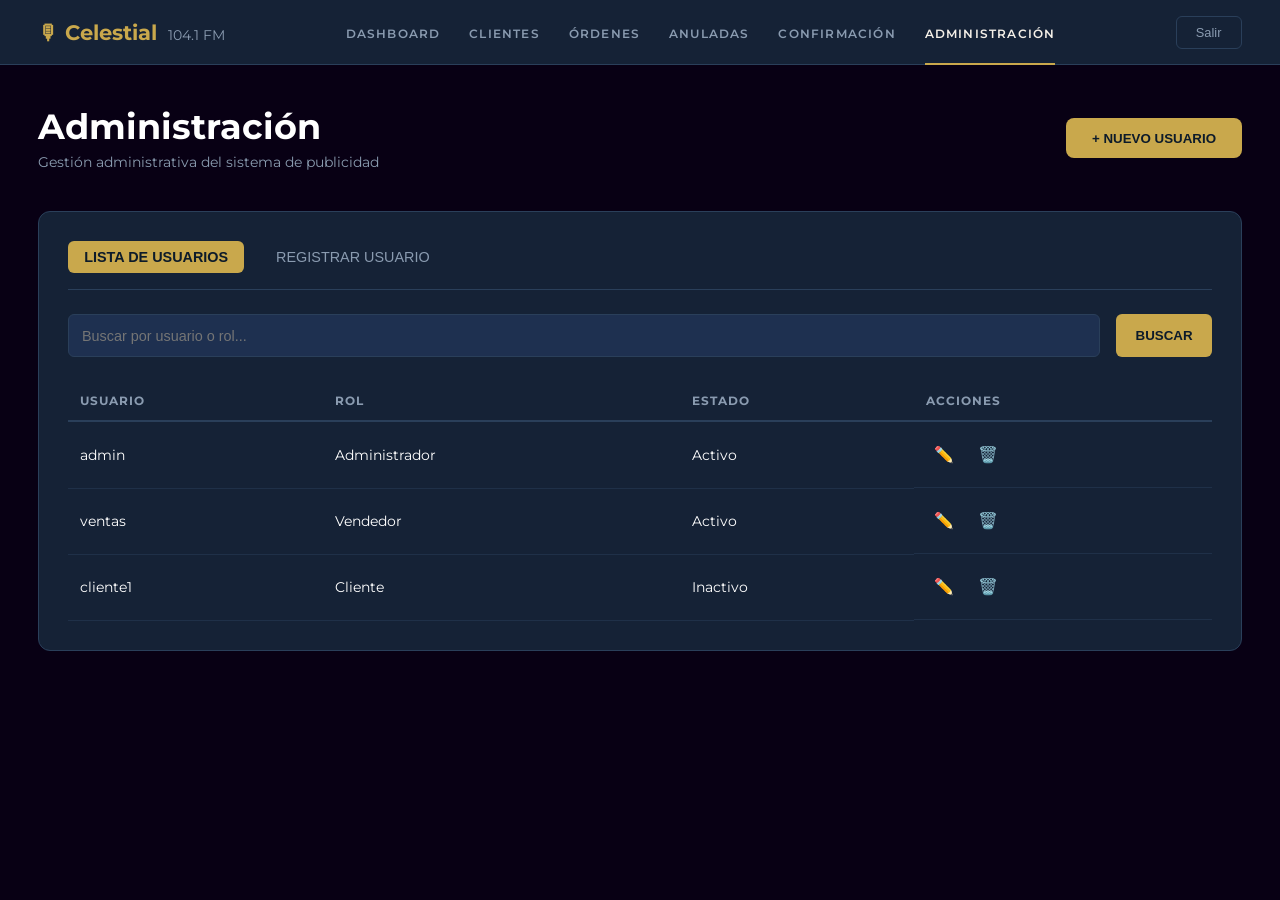
==== administracion.html @ 8ec666a8 "Merge pull request #17 from WIWIN2631/main creacion - administración" ====
<!DOCTYPE html>
<html lang="es">

<head>
    <meta charset="UTF-8">
    <meta name="viewport" content="width=device-width, initial-scale=1.0">
    <link rel="stylesheet" href="styleAdmin.css">
    <title>Celestial Stereo 104.1 FM — Sistema de Gestión Publicitaria</title>
</head>

<body>
    <header>
        <div class="topbar-brand">
            🎙 Celestial <span>104.1 FM</span>
        </div>

        <nav>
            <ul>
                <li><a href="index.html">DASHBOARD</a></li>
                <li><a href="clientes.html">CLIENTES</a></li>
                <li><a href="ordenes.html">ÓRDENES</a></li>
                <li><a href="#">ANULADAS</a></li>
                <li><a href="#">CONFIRMACIÓN</a></li>
                <li><a href="administracion.html" class="active-link">ADMINISTRACIÓN</a></li>
            </ul>
        </nav>

        <div class="boton-salir">
            <button>Salir</button>
        </div>
    </header>

    <section class="text-prin">
        <div class="dashboard-container">
            <div class="titulo-boton">
                <h1>Administración</h1>
                <p>Gestión administrativa del sistema de publicidad</p>
            </div>
            <button class="nueva-orden"> <a href="#">+ NUEVO USUARIO</a></button>
        </div>
    </section>

    <main class="page-grid">
        <div class="main-card">

            <div class="tabs-container">
                <button class="tab-link active" id="tab-lista">LISTA DE USUARIOS</button>
                <button class="tab-link" id="tab-registro">REGISTRAR USUARIO</button>
            </div>

            <hr class="tab-separator">

            <section id="section-lista" class="tab-content active">

                <div class="search-bar">
                    <input type="text" placeholder="Buscar por usuario o rol..." id="input-busqueda">
                    <button type="button" class="btn-buscar">BUSCAR</button>
                </div>

                <table class="main-table">
                    <thead>
                        <tr>
                            <th>USUARIO</th>
                            <th>ROL</th>
                            <th>ESTADO</th>
                            <th>ACCIONES</th>
                        </tr>
                    </thead>
                    <tbody>
                        <tr>
                            <td>admin</td>
                            <td>Administrador</td>
                            <td>Activo</td>
                            <td class="acciones-cell">
                                <button type="button" class="btn-action edit">✏️</button>
                                <button type="button" class="btn-action delete">🗑️</button>
                            </td>
                        </tr>
                        <tr>
                            <td>ventas</td>
                            <td>Vendedor</td>
                            <td>Activo</td>
                            <td class="acciones-cell">
                                <button type="button" class="btn-action edit">✏️</button>
                                <button type="button" class="btn-action delete">🗑️</button>
                            </td>
                        </tr>
                        <tr>
                            <td>cliente1</td>
                            <td>Cliente</td>
                            <td>Inactivo</td>
                            <td class="acciones-cell">
                                <button type="button" class="btn-action edit">✏️</button>
                                <button type="button" class="btn-action delete">🗑️</button>
                            </td>
                        </tr>
                    </tbody>
                </table>
            </section>

            <section id="section-registro" class="tab-content">
                <div class="registro-clientes-tex">
                    <div class="titulo-clientes-registro">
                        <h1>Registrar Nuevo Usuario</h1>
                        <p>Módulo Celestial Stereo — Administración</p>
                    </div>
                </div>
                <form class="form-registro">
                    <div class="form-grid">
                        <div class="form-group">
                            <label>USUARIO</label>
                            <input type="text" name="usuario" placeholder="nombreusuario" required>
                        </div>
                        <div class="form-group">
                            <label>CONTRASEÑA</label>
                            <input type="password" name="password" placeholder="Contraseña segura" required>
                        </div>
                        <div class="form-group">
                            <label>ROL</label>
                            <select name="rol" required>
                                <option value="">Seleccionar rol</option>
                                <option value="admin">Administrador</option>
                                <option value="vendedor">Vendedor</option>
                                <option value="cliente">Cliente</option>
                            </select>
                        </div>
                        <div class="form-group">
                            <label>ESTADO</label>
                            <select name="estado" required>
                                <option value="activo">Activo</option>
                                <option value="inactivo">Inactivo</option>
                            </select>
                        </div>
                    </div>
                    <button type="submit" class="btn-save">GUARDAR USUARIO</button>
                    <button type="reset" class="btn-limpiar">LIMPIAR</button>
                </form>
            </section>
        </div>
    </main>
    <script src="administracion.js"></script>
</body>

</html>
---- styleAdmin.css ----
@import url('https://fonts.googleapis.com/css2?family=Hind+Madurai:wght@300;400;500;600;700&family=Lora:ital,wght@0,400..700;1,400..700&family=Montserrat:ital,wght@0,100..900;1,100..900&display=swap');

* {
    margin: 0;
    padding: 0;
    box-sizing: border-box;
}

:root {
    --font-titles: 'Montserrat', sans-serif;
    --font-text: 'Montserrat', sans-serif;

    --color-general: #080014;
    --color-tarjetas: #161616;
    --color-texto-principal: #ffffff;
    --color-texto-secundario: #a6a6a6;

    --color-borde-tarjetas: #2a2a2a;
    --color-borde-boton: #ffffff;

    --gold: #c9a84c;
    --navy: #0d1b2a;
    --navy-mid: #152236;
    --navy-light: #1e3050;
    --white: #f5f0e8;
    --muted: #8a9bb0;
    --border: #2a3f5a;
    --success: #27ae60;
    --danger: #c0392b;
    --radius: 12px;
}

body {
    background-color: var(--color-general);
    font-family: var(--font-text);
    color: var(--color-texto-principal);
    margin: 0;
    padding-bottom: 40px;
}

header {
    display: flex;
    align-items: center;
    justify-content: space-between;
    background: var(--navy-mid);
    border-bottom: 1px solid var(--border);
    padding: 0 2.4rem;
    height: 65px;
}

header .topbar-brand {
    font-size: 1.3rem;
    color: var(--gold);
    font-weight: bold;
}

header .topbar-brand span {
    color: var(--muted);
    font-weight: normal;
    font-size: 0.85rem;
    margin-left: 5px;
}

header nav ul {
    display: flex;
    list-style: none;
    gap: 1.8rem;
}

header nav ul li a {
    color: var(--muted);
    text-decoration: none;
    font-size: 0.75rem;
    letter-spacing: 0.1em;
    font-weight: 600;
    transition: 0.3s;
}

header nav ul li a:hover,
header nav ul li a.active-link {
    color: var(--white);
    border-bottom: 2px solid var(--gold);
    padding-bottom: 22px;
}

header .boton-salir button {
    background: transparent;
    border: 1px solid var(--border);
    color: var(--muted);
    padding: 0.5rem 1.2rem;
    border-radius: 6px;
    cursor: pointer;
    font-size: 0.8rem;
}

.text-prin {
    padding: 2.5rem 2.4rem 1rem;
    max-width: 1400px;
    margin: 0 auto;
}

.dashboard-container {
    display: flex;
    justify-content: space-between;
    align-items: center;
}

.titulo-boton h1 {
    font-family: var(--font-titles);
    font-size: 2.2rem;
    margin: 0;
}

.titulo-boton p {
    color: var(--muted);
    font-size: 0.9rem;
    margin-top: 5px;
}

.nueva-orden {
    background: var(--gold);
    color: var(--navy);
    border: none;
    padding: 0.8rem 1.6rem;
    border-radius: 8px;
    font-weight: bold;
    cursor: pointer;
    transition: 0.3s;
}

.nueva-orden:hover {
    background: #e8cc7e;
    transform: translateY(-2px);
}

.nueva-orden a {
    color: var(--navy);
    text-decoration: none;
}

.page-grid {
    display: grid;
    grid-template-columns: 1fr;
    gap: 1.8rem;
    padding: 1.5rem 2.4rem;
    max-width: 1400px;
    margin: 0 auto;
}

.main-card {
    background: var(--navy-mid);
    border: 1px solid var(--border);
    border-radius: var(--radius);
    padding: 1.8rem;
}

.tabs-container {
    display: flex;
    gap: 1rem;
    margin-bottom: 1rem;
}

.tab-link {
    background: transparent;
    border: none;
    color: var(--muted);
    padding: 0.5rem 1rem;
    cursor: pointer;
    font-size: 0.9rem;
    border-radius: 6px;
    transition: 0.3s;
}

.tab-link.active {
    background: var(--gold);
    color: var(--navy);
    font-weight: bold;
}

.tab-separator {
    border: none;
    border-top: 1px solid var(--border);
    margin-bottom: 1.5rem;
}

.search-bar {
    display: flex;
    gap: 1rem;
    margin-bottom: 1.5rem;
}

.search-bar input {
    flex: 1;
    padding: 0.8rem;
    border: 1px solid var(--border);
    background: var(--navy-light);
    color: var(--white);
    border-radius: 6px;
    font-size: 0.9rem;
}

.btn-buscar {
    background: var(--gold);
    color: var(--navy);
    border: none;
    padding: 0.8rem 1.2rem;
    border-radius: 6px;
    cursor: pointer;
    font-weight: bold;
    transition: 0.3s;
}

.btn-buscar:hover {
    background: #e8cc7e;
}

.main-table {
    width: 100%;
    border-collapse: collapse;
}

.main-table th {
    text-align: left;
    padding: 12px;
    font-size: 0.75rem;
    color: var(--muted);
    border-bottom: 2px solid var(--border);
    text-transform: uppercase;
    letter-spacing: 1px;
}

.main-table td {
    padding: 15px 12px;
    border-bottom: 1px solid rgba(42, 63, 90, 0.5);
    font-size: 0.9rem;
}

.acciones-cell {
    display: flex;
    gap: 0.5rem;
}

.btn-action {
    background: transparent;
    border: none;
    padding: 0.5rem;
    border-radius: 4px;
    cursor: pointer;
    font-size: 1rem;
    transition: 0.3s;
}

.btn-action.edit:hover {
    background: rgba(201, 168, 76, 0.2);
}

.btn-action.delete:hover {
    background: rgba(192, 57, 43, 0.2);
}

.tab-content {
    display: none;
}

.tab-content.active {
    display: block;
}

.registro-clientes-tex {
    background: var(--navy-light);
    border: 1px solid var(--border);
    border-radius: var(--radius);
    padding: 1rem;
    margin-bottom: 1rem;
}

.titulo-clientes-registro h1 {
    margin: 0;
    font-family: var(--font-titles);
    color: var(--gold);
    font-size: 1.8rem;
}

.titulo-clientes-registro p {
    margin: 0.3rem 0 0;
    color: var(--muted);
}

.form-registro {
    background: var(--navy-light);
    border: 1px solid var(--border);
    border-radius: var(--radius);
    padding: 1.5rem;
}

.form-grid {
    display: grid;
    grid-template-columns: repeat(2, minmax(0, 1fr));
    gap: 1rem;
}

.form-group label {
    color: var(--white);
    font-size: 0.9rem;
    margin-bottom: 0.4rem;
    font-weight: 600;
}

.form-group input,
.form-group select {
    width: 100%;
    padding: 0.75rem;
    border: 1px solid var(--border);
    background: var(--navy-mid);
    color: var(--white);
    border-radius: 6px;
    font-size: 0.9rem;
}

.form-group input:focus,
.form-group select:focus {
    outline: none;
    border-color: var(--gold);
}

.btn-save {
    background: var(--gold);
    color: var(--navy);
    border: none;
    border-radius: 8px;
    padding: 0.8rem 1.25rem;
    font-weight: bold;
    cursor: pointer;
    transition: 0.3s;
    margin-right: 0.75rem;
}

.btn-save:hover {
    background: #e8cc7e;
}

.form-registro .btn-save {
    display: inline-block;
    width: auto;
    min-width: 140px;
    margin-top: 0.5rem;
}

.form-registro button + button {
    margin-left: 0.75rem;
}

.btn-limpiar {
    background: transparent;
    color: var(--white);
    border: 1px solid var(--white);
    border-radius: 8px;
    padding: 0.8rem 1.25rem;
    font-weight: bold;
    cursor: pointer;
    transition: 0.3s;
}

.btn-limpiar:hover {
    background: rgba(255, 255, 255, 0.1);
    color: var(--gold);
    border-color: var(--gold);
}

@media (max-width: 900px) {
    .dashboard-container,
    .page-grid {
        flex-direction: column;
        gap: 1rem;
    }

    .form-grid {
        grid-template-columns: 1fr;
    }

    header {
        padding: 0 1rem;
    }

    .text-prin,
    .search-bar,
    .page-grid {
        padding: 1.2rem;
    }
}
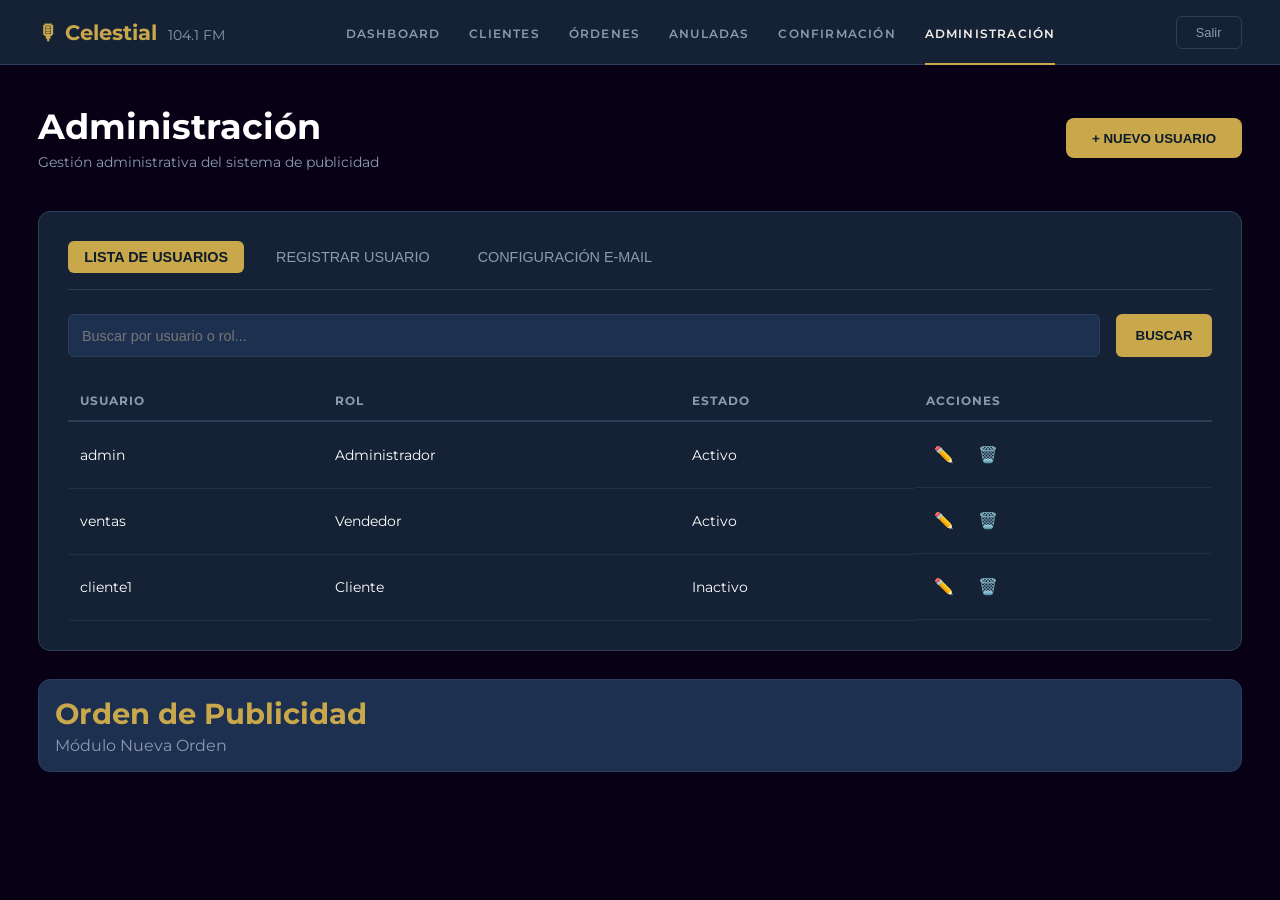
==== commit 9225733f: "Confirmación de Orden" ====
--- a/administracion.html
+++ b/administracion.html
@@ -4,6 +4,7 @@
 <head>
     <meta charset="UTF-8">
     <meta name="viewport" content="width=device-width, initial-scale=1.0">
+    <link rel="icon" type="image/avif" href="img/logo.avif">
     <link rel="stylesheet" href="styleAdmin.css">
     <title>Celestial Stereo 104.1 FM — Sistema de Gestión Publicitaria</title>
 </head>
@@ -19,8 +20,8 @@
                 <li><a href="index.html">DASHBOARD</a></li>
                 <li><a href="clientes.html">CLIENTES</a></li>
                 <li><a href="ordenes.html">ÓRDENES</a></li>
-                <li><a href="#">ANULADAS</a></li>
-                <li><a href="#">CONFIRMACIÓN</a></li>
+                <li><a href="anuladas.html">ANULADAS</a></li>
+                <li><a href="Confirmacion.html">CONFIRMACIÓN</a></li>
                 <li><a href="administracion.html" class="active-link">ADMINISTRACIÓN</a></li>
             </ul>
         </nav>
@@ -46,6 +47,7 @@
             <div class="tabs-container">
                 <button class="tab-link active" id="tab-lista">LISTA DE USUARIOS</button>
                 <button class="tab-link" id="tab-registro">REGISTRAR USUARIO</button>
+                <button class="tab-link" id="tab-email">CONFIGURACIÓN E-MAIL</button>
             </div>
 
             <hr class="tab-separator">
@@ -137,6 +139,39 @@
                 </form>
             </section>
         </div>
+
+        <section id="correo" class="">
+            <div class="registro-clientes-tex">
+                <div class="titulo-clientes-registro">
+                    <h1>Orden de Publicidad</h1>
+                    <p>Módulo Nueva Orden</p>
+                </div>
+                <div id="tab-email-config" class="tab-content">
+                    <div class="card">
+                        <div class="card-header">
+                            <div class="card-title">Configuración E-mail <small>Servidor SMTP</small></div>
+                        </div>
+                        <div class="form-group">
+                            <label>E-mail</label>
+                            <input type="email" placeholder="emisora@celestialstereo.com" />
+                        </div>
+                        <div class="form-group">
+                            <label>Contraseña</label>
+                            <input type="password" placeholder="••••••••" />
+                        </div>
+                        <div class="form-group">
+                            <label>Confirmar Contraseña</label>
+                            <input type="password" placeholder="••••••••" />
+                        </div>
+                        <button class="btn btn-gold" style="margin-top:0.5rem"
+                            onclick="showAlert('Configuración de e-mail guardada correctamente.')">
+                            💡 Guardar Configuración
+                        </button>
+                    </div>
+                </div>
+            </div>
+        </section>
+
     </main>
     <script src="administracion.js"></script>
 </body>
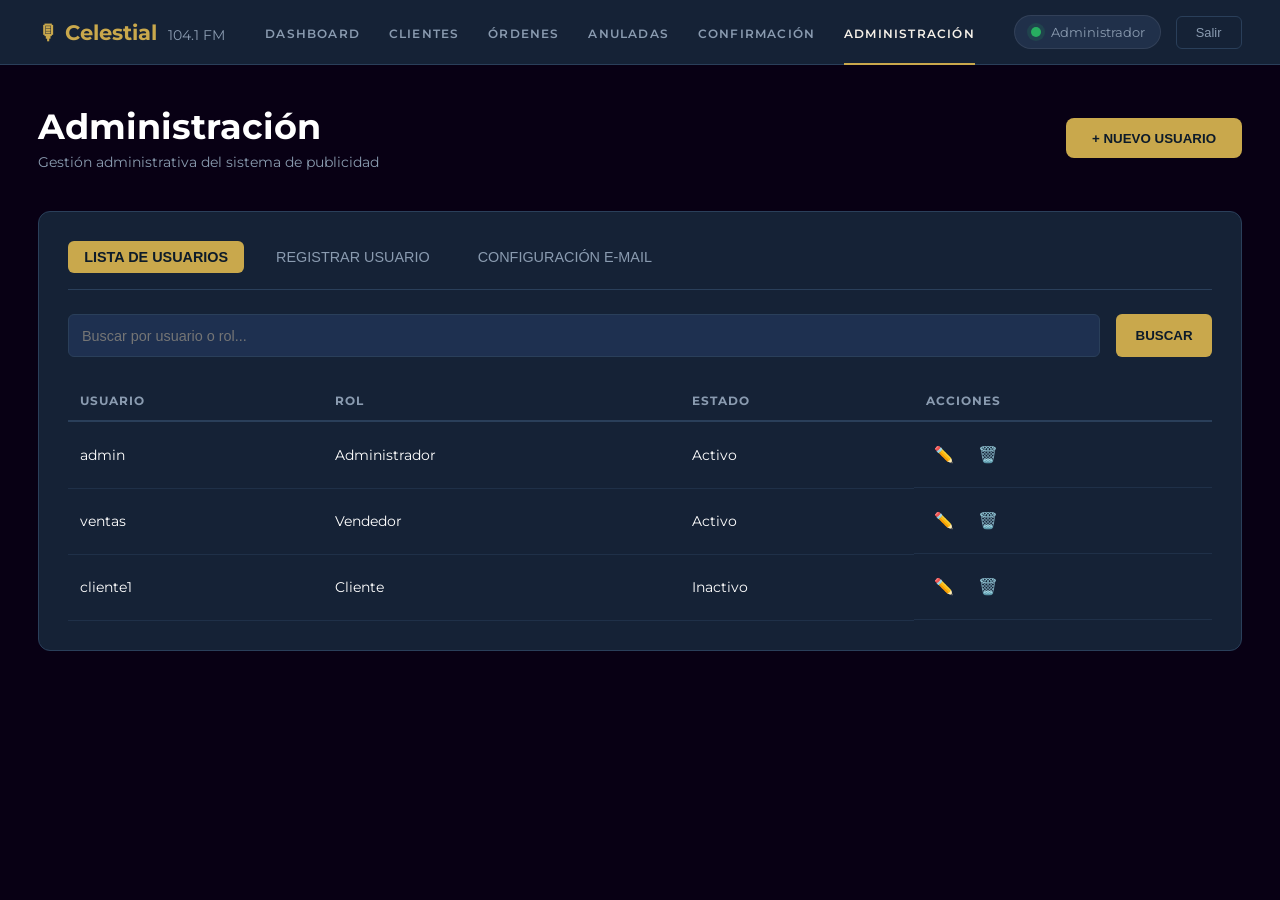
==== commit c7bb9439: "integracion PHP y creacion de base de datos y login" ====
--- a/administracion.html
+++ b/administracion.html
@@ -4,8 +4,8 @@
 <head>
     <meta charset="UTF-8">
     <meta name="viewport" content="width=device-width, initial-scale=1.0">
-    <link rel="icon" type="image/avif" href="img/logo.avif">
-    <link rel="stylesheet" href="styleAdmin.css">
+    <link rel="icon" type="image/avif" href="../img/logo.avif">
+    <link rel="stylesheet" href="../css/styleAdmin.css">
     <title>Celestial Stereo 104.1 FM — Sistema de Gestión Publicitaria</title>
 </head>
 
@@ -26,8 +26,14 @@
             </ul>
         </nav>
 
-        <div class="boton-salir">
-            <button>Salir</button>
+        <div class="header-actions">
+            <div class="admin-status is-active" aria-label="Administrador activo">
+                <span class="status-dot"></span>
+                <span>Administrador</span>
+            </div>
+            <div class="boton-salir">
+                <button>Salir</button>
+            </div>
         </div>
     </header>
 
@@ -138,42 +144,78 @@
                     <button type="reset" class="btn-limpiar">LIMPIAR</button>
                 </form>
             </section>
-        </div>
-
-        <section id="correo" class="">
-            <div class="registro-clientes-tex">
-                <div class="titulo-clientes-registro">
-                    <h1>Orden de Publicidad</h1>
-                    <p>Módulo Nueva Orden</p>
+
+            <section id="section-email" class="tab-content">
+                <div class="registro-clientes-tex">
+                    <div class="titulo-clientes-registro">
+                        <h1>Configuración E-mail</h1>
+                        <p>Parámetros del servidor SMTP de Celestial Stereo</p>
+                    </div>
                 </div>
-                <div id="tab-email-config" class="tab-content">
-                    <div class="card">
-                        <div class="card-header">
-                            <div class="card-title">Configuración E-mail <small>Servidor SMTP</small></div>
-                        </div>
-                        <div class="form-group">
-                            <label>E-mail</label>
-                            <input type="email" placeholder="emisora@celestialstereo.com" />
-                        </div>
-                        <div class="form-group">
-                            <label>Contraseña</label>
-                            <input type="password" placeholder="••••••••" />
-                        </div>
-                        <div class="form-group">
-                            <label>Confirmar Contraseña</label>
-                            <input type="password" placeholder="••••••••" />
-                        </div>
-                        <button class="btn btn-gold" style="margin-top:0.5rem"
-                            onclick="showAlert('Configuración de e-mail guardada correctamente.')">
-                            💡 Guardar Configuración
-                        </button>
-                    </div>
-                </div>
-            </div>
-        </section>
+
+                <form class="form-registro form-email" id="form-email-config">
+                    <div class="email-layout">
+                        <div class="email-card">
+                            <h2>Datos de acceso</h2>
+                            <p class="email-card-text">Define la cuenta principal desde la cual el sistema enviará facturas, certificaciones y notificaciones.</p>
+
+                            <div class="form-grid form-grid-email">
+                                <div class="form-group full-width">
+                                    <label>CORREO EMISOR</label>
+                                    <input type="email" id="email-remitente" placeholder="emisora@celestialstereo.com" required>
+                                </div>
+                                <div class="form-group">
+                                    <label>CONTRASEÑA</label>
+                                    <input type="password" id="email-password" placeholder="Contraseña del correo" required>
+                                </div>
+                                <div class="form-group">
+                                    <label>CONFIRMAR CONTRASEÑA</label>
+                                    <input type="password" id="email-password-confirm" placeholder="Repetir contraseña" required>
+                                </div>
+                            </div>
+                        </div>
+
+                        <div class="email-card">
+                            <h2>Servidor SMTP</h2>
+                            <p class="email-card-text">Configura los parámetros técnicos para el envío automático de correos desde el sistema.</p>
+
+                            <div class="form-grid form-grid-email">
+                                <div class="form-group">
+                                    <label>HOST SMTP</label>
+                                    <input type="text" id="smtp-host" placeholder="smtp.gmail.com" required>
+                                </div>
+                                <div class="form-group">
+                                    <label>PUERTO</label>
+                                    <input type="number" id="smtp-port" placeholder="587" required>
+                                </div>
+                                <div class="form-group">
+                                    <label>SEGURIDAD</label>
+                                    <select id="smtp-security" required>
+                                        <option value="tls">TLS</option>
+                                        <option value="ssl">SSL</option>
+                                        <option value="none">Sin cifrado</option>
+                                    </select>
+                                </div>
+                                <div class="form-group">
+                                    <label>CORREO DE RESPUESTA</label>
+                                    <input type="email" id="smtp-replyto" placeholder="soporte@celestialstereo.com">
+                                </div>
+                            </div>
+                        </div>
+                    </div>
+
+                    <div class="email-status" id="email-status" aria-live="polite"></div>
+
+                    <div class="email-actions">
+                        <button type="submit" class="btn-save">GUARDAR CONFIGURACIÓN</button>
+                        <button type="button" class="btn-limpiar" id="btn-test-email">PROBAR CONEXIÓN</button>
+                    </div>
+                </form>
+            </section>
+        </div>
 
     </main>
-    <script src="administracion.js"></script>
+    <script src="../js/administracion.js"></script>
 </body>
 
 </html>
--- a/css/styleAdmin.css
+++ b/css/styleAdmin.css
@@ -0,0 +1,503 @@
+@import url('https://fonts.googleapis.com/css2?family=Hind+Madurai:wght@300;400;500;600;700&family=Lora:ital,wght@0,400..700;1,400..700&family=Montserrat:ital,wght@0,100..900;1,100..900&display=swap');
+
+* {
+    margin: 0;
+    padding: 0;
+    box-sizing: border-box;
+}
+
+:root {
+    --font-titles: 'Montserrat', sans-serif;
+    --font-text: 'Montserrat', sans-serif;
+
+    --color-general: #080014;
+    --color-tarjetas: #161616;
+    --color-texto-principal: #ffffff;
+    --color-texto-secundario: #a6a6a6;
+
+    --color-borde-tarjetas: #2a2a2a;
+    --color-borde-boton: #ffffff;
+
+    --gold: #c9a84c;
+    --navy: #0d1b2a;
+    --navy-mid: #152236;
+    --navy-light: #1e3050;
+    --white: #f5f0e8;
+    --muted: #8a9bb0;
+    --border: #2a3f5a;
+    --success: #27ae60;
+    --danger: #c0392b;
+    --radius: 12px;
+}
+
+body {
+    background-color: var(--color-general);
+    font-family: var(--font-text);
+    color: var(--color-texto-principal);
+    margin: 0;
+    padding-bottom: 40px;
+}
+
+header {
+    display: flex;
+    align-items: center;
+    justify-content: space-between;
+    background: var(--navy-mid);
+    border-bottom: 1px solid var(--border);
+    padding: 0 2.4rem;
+    height: 65px;
+}
+
+header .topbar-brand {
+    font-size: 1.3rem;
+    color: var(--gold);
+    font-weight: bold;
+}
+
+header .topbar-brand span {
+    color: var(--muted);
+    font-weight: normal;
+    font-size: 0.85rem;
+    margin-left: 5px;
+}
+
+header nav ul {
+    display: flex;
+    list-style: none;
+    gap: 1.8rem;
+}
+
+header nav ul li a {
+    color: var(--muted);
+    text-decoration: none;
+    font-size: 0.75rem;
+    letter-spacing: 0.1em;
+    font-weight: 600;
+    transition: 0.3s;
+}
+
+header nav ul li a:hover,
+header nav ul li a.active-link {
+    color: var(--white);
+    border-bottom: 2px solid var(--gold);
+    padding-bottom: 22px;
+}
+
+header .boton-salir button {
+    background: transparent;
+    border: 1px solid var(--border);
+    color: var(--muted);
+    padding: 0.5rem 1.2rem;
+    border-radius: 6px;
+    cursor: pointer;
+    font-size: 0.8rem;
+}
+
+.header-actions {
+    display: flex;
+    align-items: center;
+    gap: 0.9rem;
+}
+
+.admin-status {
+    display: inline-flex;
+    align-items: center;
+    gap: 0.65rem;
+    padding: 0.55rem 0.95rem;
+    border-radius: 999px;
+    background: #20304a;
+    border: 1px solid rgba(255, 255, 255, 0.08);
+    color: var(--muted);
+    font-size: 0.8rem;
+}
+
+.status-dot {
+    width: 10px;
+    height: 10px;
+    border-radius: 50%;
+    background: var(--success);
+    box-shadow: 0 0 0 4px rgba(39, 174, 96, 0.15);
+}
+
+.admin-status.is-inactive .status-dot {
+    background: var(--danger);
+    box-shadow: 0 0 0 4px rgba(192, 57, 43, 0.15);
+}
+
+.text-prin {
+    padding: 2.5rem 2.4rem 1rem;
+    max-width: 1400px;
+    margin: 0 auto;
+}
+
+.dashboard-container {
+    display: flex;
+    justify-content: space-between;
+    align-items: center;
+}
+
+.titulo-boton h1 {
+    font-family: var(--font-titles);
+    font-size: 2.2rem;
+    margin: 0;
+}
+
+.titulo-boton p {
+    color: var(--muted);
+    font-size: 0.9rem;
+    margin-top: 5px;
+}
+
+.nueva-orden {
+    background: var(--gold);
+    color: var(--navy);
+    border: none;
+    padding: 0.8rem 1.6rem;
+    border-radius: 8px;
+    font-weight: bold;
+    cursor: pointer;
+    transition: 0.3s;
+}
+
+.nueva-orden:hover {
+    background: #e8cc7e;
+    transform: translateY(-2px);
+}
+
+.nueva-orden a {
+    color: var(--navy);
+    text-decoration: none;
+}
+
+.page-grid {
+    display: grid;
+    grid-template-columns: 1fr;
+    gap: 1.8rem;
+    padding: 1.5rem 2.4rem;
+    max-width: 1400px;
+    margin: 0 auto;
+}
+
+.main-card {
+    background: var(--navy-mid);
+    border: 1px solid var(--border);
+    border-radius: var(--radius);
+    padding: 1.8rem;
+}
+
+.tabs-container {
+    display: flex;
+    gap: 1rem;
+    margin-bottom: 1rem;
+}
+
+.tab-link {
+    background: transparent;
+    border: none;
+    color: var(--muted);
+    padding: 0.5rem 1rem;
+    cursor: pointer;
+    font-size: 0.9rem;
+    border-radius: 6px;
+    transition: 0.3s;
+}
+
+.tab-link.active {
+    background: var(--gold);
+    color: var(--navy);
+    font-weight: bold;
+}
+
+.tab-separator {
+    border: none;
+    border-top: 1px solid var(--border);
+    margin-bottom: 1.5rem;
+}
+
+.search-bar {
+    display: flex;
+    gap: 1rem;
+    margin-bottom: 1.5rem;
+}
+
+.search-bar input {
+    flex: 1;
+    padding: 0.8rem;
+    border: 1px solid var(--border);
+    background: var(--navy-light);
+    color: var(--white);
+    border-radius: 6px;
+    font-size: 0.9rem;
+}
+
+.btn-buscar {
+    background: var(--gold);
+    color: var(--navy);
+    border: none;
+    padding: 0.8rem 1.2rem;
+    border-radius: 6px;
+    cursor: pointer;
+    font-weight: bold;
+    transition: 0.3s;
+}
+
+.btn-buscar:hover {
+    background: #e8cc7e;
+}
+
+.main-table {
+    width: 100%;
+    border-collapse: collapse;
+}
+
+.main-table th {
+    text-align: left;
+    padding: 12px;
+    font-size: 0.75rem;
+    color: var(--muted);
+    border-bottom: 2px solid var(--border);
+    text-transform: uppercase;
+    letter-spacing: 1px;
+}
+
+.main-table td {
+    padding: 15px 12px;
+    border-bottom: 1px solid rgba(42, 63, 90, 0.5);
+    font-size: 0.9rem;
+}
+
+.acciones-cell {
+    display: flex;
+    gap: 0.5rem;
+}
+
+.btn-action {
+    background: transparent;
+    border: none;
+    padding: 0.5rem;
+    border-radius: 4px;
+    cursor: pointer;
+    font-size: 1rem;
+    transition: 0.3s;
+}
+
+.btn-action.edit:hover {
+    background: rgba(201, 168, 76, 0.2);
+}
+
+.btn-action.delete:hover {
+    background: rgba(192, 57, 43, 0.2);
+}
+
+.tab-content {
+    display: none;
+}
+
+.tab-content.active {
+    display: block;
+}
+
+.registro-clientes-tex {
+    background: var(--navy-light);
+    border: 1px solid var(--border);
+    border-radius: var(--radius);
+    padding: 1rem;
+    margin-bottom: 1rem;
+}
+
+.titulo-clientes-registro h1 {
+    margin: 0;
+    font-family: var(--font-titles);
+    color: var(--gold);
+    font-size: 1.8rem;
+}
+
+.titulo-clientes-registro p {
+    margin: 0.3rem 0 0;
+    color: var(--muted);
+}
+
+.form-registro {
+    background: var(--navy-light);
+    border: 1px solid var(--border);
+    border-radius: var(--radius);
+    padding: 1.5rem;
+}
+
+.form-grid {
+    display: grid;
+    grid-template-columns: repeat(2, minmax(0, 1fr));
+    gap: 1rem;
+}
+
+.form-group label {
+    color: var(--white);
+    font-size: 0.9rem;
+    margin-bottom: 0.4rem;
+    font-weight: 600;
+}
+
+.form-group input,
+.form-group select {
+    width: 100%;
+    padding: 0.75rem;
+    border: 1px solid var(--border);
+    background: var(--navy-mid);
+    color: var(--white);
+    border-radius: 6px;
+    font-size: 0.9rem;
+}
+
+.form-group input:focus,
+.form-group select:focus {
+    outline: none;
+    border-color: var(--gold);
+}
+
+.btn-save {
+    background: var(--gold);
+    color: var(--navy);
+    border: none;
+    border-radius: 8px;
+    padding: 0.8rem 1.25rem;
+    font-weight: bold;
+    cursor: pointer;
+    transition: 0.3s;
+    margin-right: 0.75rem;
+}
+
+.btn-save:hover {
+    background: #e8cc7e;
+}
+
+.form-registro .btn-save {
+    display: inline-block;
+    width: auto;
+    min-width: 140px;
+    margin-top: 0.5rem;
+}
+
+.form-registro button + button {
+    margin-left: 0.75rem;
+}
+
+.btn-limpiar {
+    background: transparent;
+    color: var(--white);
+    border: 1px solid var(--white);
+    border-radius: 8px;
+    padding: 0.8rem 1.25rem;
+    font-weight: bold;
+    cursor: pointer;
+    transition: 0.3s;
+}
+
+.btn-limpiar:hover {
+    background: rgba(255, 255, 255, 0.1);
+    color: var(--gold);
+    border-color: var(--gold);
+}
+
+.form-email {
+    display: flex;
+    flex-direction: column;
+    gap: 1.25rem;
+}
+
+.email-layout {
+    display: grid;
+    grid-template-columns: repeat(2, minmax(0, 1fr));
+    gap: 1rem;
+}
+
+.email-card {
+    background: var(--navy-light);
+    border: 1px solid var(--border);
+    border-radius: var(--radius);
+    padding: 1.35rem;
+}
+
+.email-card h2 {
+    font-family: var(--font-titles);
+    color: var(--gold);
+    font-size: 1.2rem;
+    margin-bottom: 0.35rem;
+}
+
+.email-card-text {
+    color: var(--muted);
+    font-size: 0.88rem;
+    line-height: 1.45;
+    margin-bottom: 1rem;
+}
+
+.form-grid-email {
+    grid-template-columns: repeat(2, minmax(0, 1fr));
+}
+
+.full-width {
+    grid-column: 1 / -1;
+}
+
+.email-status {
+    display: none;
+    border-radius: 10px;
+    padding: 0.9rem 1rem;
+    font-size: 0.9rem;
+    border: 1px solid transparent;
+}
+
+.email-status.show {
+    display: block;
+}
+
+.email-status.success {
+    background: rgba(39, 174, 96, 0.12);
+    border-color: rgba(39, 174, 96, 0.35);
+    color: #7ee2a6;
+}
+
+.email-status.error {
+    background: rgba(192, 57, 43, 0.12);
+    border-color: rgba(192, 57, 43, 0.35);
+    color: #ff9f97;
+}
+
+.email-status.info {
+    background: rgba(201, 168, 76, 0.12);
+    border-color: rgba(201, 168, 76, 0.35);
+    color: #f5d786;
+}
+
+.email-actions {
+    display: flex;
+    gap: 0.75rem;
+    flex-wrap: wrap;
+}
+
+@media (max-width: 900px) {
+    .dashboard-container,
+    .page-grid {
+        flex-direction: column;
+        gap: 1rem;
+    }
+
+    .form-grid {
+        grid-template-columns: 1fr;
+    }
+
+    .email-layout,
+    .form-grid-email {
+        grid-template-columns: 1fr;
+    }
+
+    header {
+        padding: 0 1rem;
+    }
+
+    .text-prin,
+    .search-bar,
+    .page-grid {
+        padding: 1.2rem;
+    }
+}
